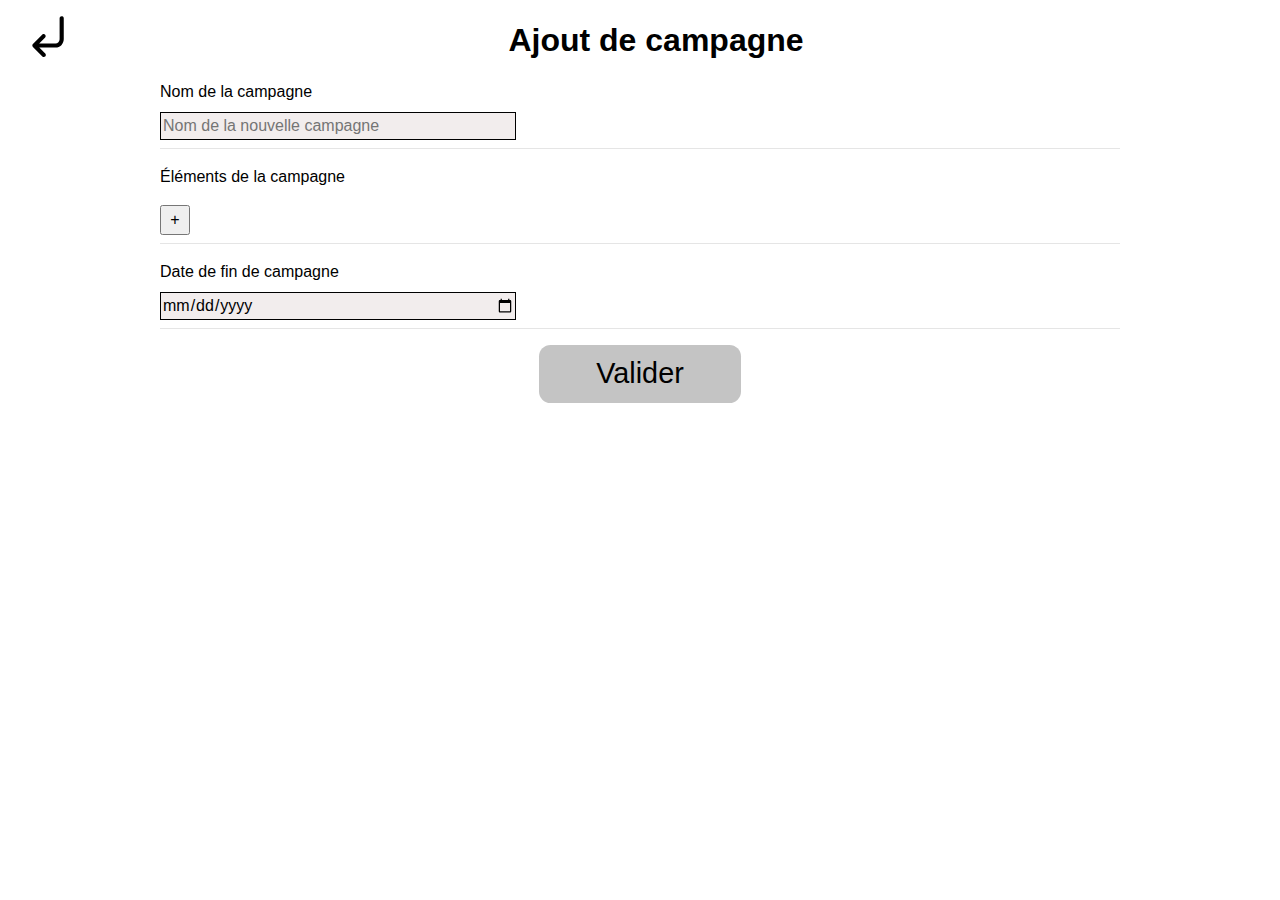
==== pages/ajout_campagne.html @ 580d983a "smfilskd" ====
<!DOCTYPE html>
<html lang="fr">
    <head>
        <meta charset="UTF-8" />
        <meta http-equiv="X-UA-Compatible" content="IE=edge" />
        <meta name="viewport" content="width=device-width, initial-scale=1.0" />
        <link rel="stylesheet" href="/css/reset.css" />
        <link rel="stylesheet" href="/css/main.css" />
        <link rel="stylesheet" href="/css/ajout_campagne.css" />

        <title>Ajouter une campagne</title>
    </head>
    <body>
        <header>
            <a href="../index.html" class="back-button"
                ><svg
                    viewBox="0 0 49 63"
                    fill="none"
                    xmlns="http://www.w3.org/2000/svg"
                >
                    <path
                        d="M45.4062 0.249999C44.5774 0.249999 43.7826 0.579239 43.1965 1.16529C42.6105 1.75134 42.2812 2.5462 42.2812 3.375V35.7813C42.2812 37.4389 41.6227 39.0286 40.4506 40.2007C39.2785 41.3728 37.6888 42.0313 36.0312 42.0313H11.0312L20.1562 32.9062C20.69 32.3239 20.9835 31.561 20.9775 30.771C20.9715 29.9811 20.6666 29.2227 20.1241 28.6485C19.5815 28.0743 18.8417 27.7268 18.0533 27.6761C17.265 27.6254 16.4867 27.8751 15.875 28.375L1.40623 42.9375C1.12099 43.2404 0.888597 43.589 0.718731 43.9688C0.406175 44.7296 0.406175 45.5829 0.718731 46.3438C0.876748 46.73 1.11051 47.0806 1.40623 47.375L15.875 61.8438C16.457 62.4211 17.2427 62.7466 18.0625 62.75C18.4738 62.7524 18.8814 62.6736 19.2622 62.518C19.6429 62.3625 19.9892 62.1334 20.2812 61.8438C20.5741 61.5532 20.8066 61.2076 20.9653 60.8268C21.1239 60.446 21.2056 60.0375 21.2056 59.625C21.2056 59.2125 21.1239 58.804 20.9653 58.4232C20.8066 58.0424 20.5741 57.6968 20.2812 57.4063L11.1562 48.2813H36.1562C39.4714 48.2813 42.6509 46.9643 44.9951 44.6201C47.3393 42.2759 48.6562 39.0965 48.6562 35.7813V3.375C48.6566 2.95388 48.5718 2.53705 48.407 2.14952C48.2422 1.76199 48.0007 1.41177 47.6972 1.11989C47.3936 0.828016 47.0342 0.600501 46.6405 0.451015C46.2468 0.301528 45.827 0.233154 45.4062 0.249999Z"
                        fill="black"
                    />
                </svg>
            </a>
            <h1 class="main-title">Ajout de campagne</h1>
        </header>
        <main>
            <form id="addCampainForm">
                <div>
                    <label for="campainName">Nom de la campagne</label>
                    <input
                        id="campainName"
                        type="text"
                        placeholder="Nom de la nouvelle campagne"
                    />
                </div>
                <div>
                    <p>Éléments de la campagne</p>
                    <div id="elements-container"></div>
                    <button role="dialog" id="addElementBtn">+</button>
                </div>
                <div>
                    <label for="campainEndDate">Date de fin de campagne</label>
                    <input id="campainEndDate" type="date" />
                </div>
                <button id="submit-button">Valider</button>
            </form>
        </main>
    </body>

    <script defer src="/js/addCampain.js"></script>
</html>
---- css/main.css ----
button {
    cursor: pointer;
}

header {
    display: flex;
    align-items: center;
    justify-content: center;
    padding: 1em 2em;
}

.back-button {
    width: 2em;
    aspect-ratio: 1;
    margin-right: auto;
}

.main-title {
    margin-right: auto;
}
---- css/ajout_campagne.css ----
* {
    font-family: sans-serif;
}

form {
    width: min(100% - 2rem, 60rem);
    margin: auto;
    display: grid;
    gap: 1em;
}

form > * {
    display: flex;
    flex-direction: column;
    gap: 0.5em;
}

form > *:not(:last-child) {
    padding-block-end: 0.5em;
    border-block-end: 1px solid hsla(0, 0%, 0%, 0.1);
}

form input {
    max-width: 40ch;
    background-color: hsl(0, 17%, 94%);
    border: 1px solid hsl(0 0% 0%);
}

#elements-container {
    display: flex;
    align-items: center;
    gap: 1em;
}

#addElementBtn {
    width: fit-content;
    aspect-ratio: 1;
}

.campain-element {
    padding: 0.5em;
    background-color: hsl(0 0% 70%);
    min-width: 10ch;
    aspect-ratio: 1;
    display: flex;
    flex-direction: column;
    align-items: center;
    justify-content: space-evenly;
}

#submit-button {
    font-size: 1.8rem;
    width: fit-content;
    justify-self: center;
    border: none;
    border-radius: 0.4em;
    padding: 0.25em 2em;
    background-color: hsl(0 0% 77%);
}
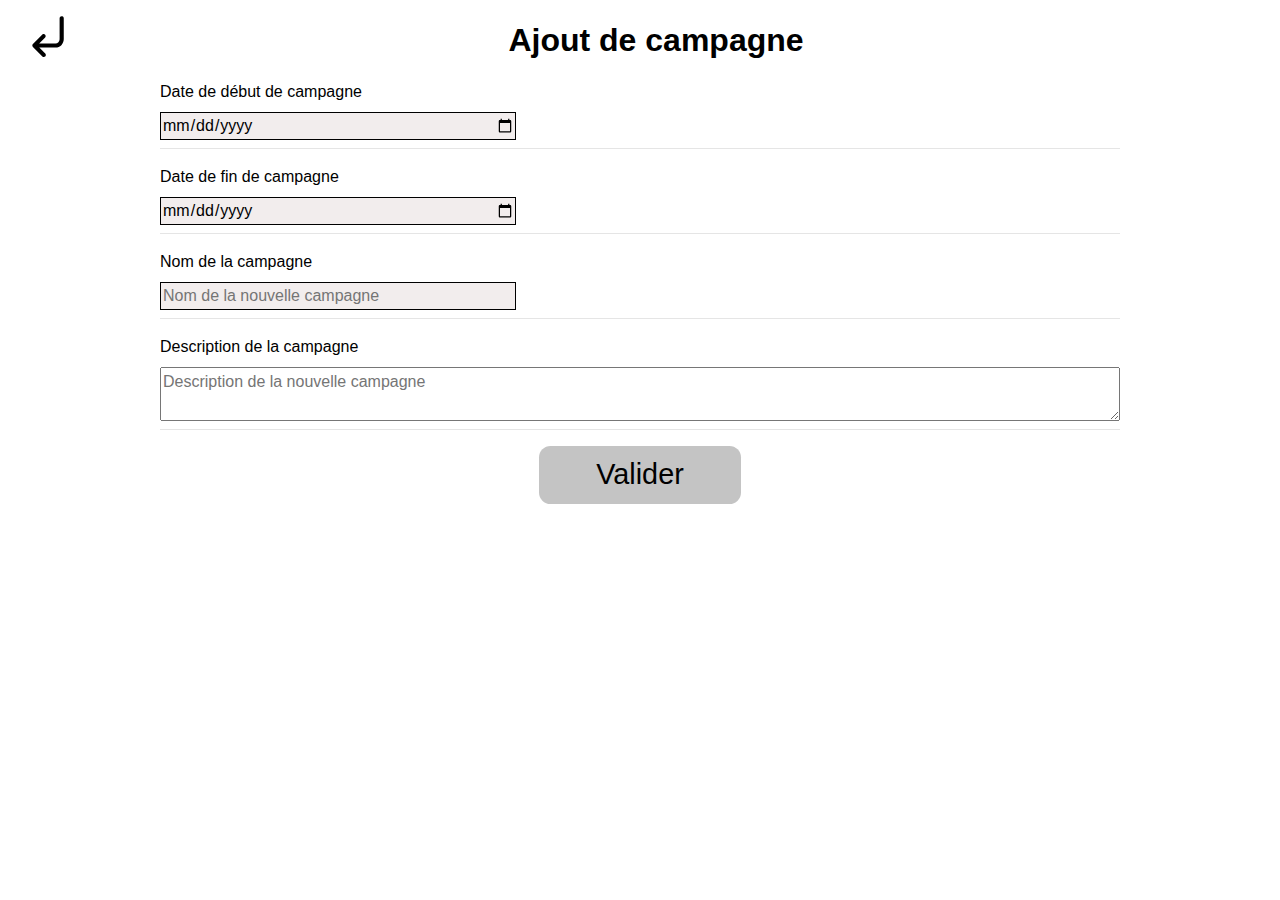
==== commit 885f8b7a: "ajout fonctionnalité : ajout de campagne" ====
--- a/pages/ajout_campagne.html
+++ b/pages/ajout_campagne.html
@@ -7,7 +7,12 @@
         <link rel="stylesheet" href="/css/reset.css" />
         <link rel="stylesheet" href="/css/main.css" />
         <link rel="stylesheet" href="/css/ajout_campagne.css" />
-
+        <script defer src="/js/addCampain.js"></script>
+        <script
+            src="https://code.jquery.com/jquery-3.5.1.min.js"
+            integrity="sha256-9/aliU8dGd2tb6OSsuzixeV4y/faTqgFtohetphbbj0="
+            crossorigin="anonymous"
+        ></script>
         <title>Ajouter une campagne</title>
     </head>
     <body>
@@ -29,26 +34,23 @@
         <main>
             <form id="addCampainForm">
                 <div>
-                    <label for="campainName">Nom de la campagne</label>
-                    <input
-                        id="campainName"
-                        type="text"
-                        placeholder="Nom de la nouvelle campagne"
-                    />
+                    <label for="debut">Date de début de campagne</label>
+                    <input name="debut" id="debut" type="date" required />
                 </div>
                 <div>
-                    <p>Éléments de la campagne</p>
-                    <div id="elements-container"></div>
-                    <button role="dialog" id="addElementBtn">+</button>
+                    <label for="fin">Date de fin de campagne</label>
+                    <input name="fin" id="fin" type="date" required />
                 </div>
                 <div>
-                    <label for="campainEndDate">Date de fin de campagne</label>
-                    <input id="campainEndDate" type="date" />
+                    <label for="libelle">Nom de la campagne</label>
+                    <input name="libelle" id="libelle" type="text" placeholder="Nom de la nouvelle campagne" required />
+                </div>
+                <div>
+                    <label for="description">Description de la campagne</label>
+                    <textarea name="description" id="description" placeholder="Description de la nouvelle campagne" required></textarea>
                 </div>
                 <button id="submit-button">Valider</button>
             </form>
         </main>
     </body>
-
-    <script defer src="/js/addCampain.js"></script>
-</html>+</html>
--- a/css/main.css
+++ b/css/main.css
@@ -1,3 +1,7 @@
+* {
+    font-family: sans-serif;
+}
+
 button {
     cursor: pointer;
 }
--- a/css/ajout_campagne.css
+++ b/css/ajout_campagne.css
@@ -1,7 +1,3 @@
-* {
-    font-family: sans-serif;
-}
-
 form {
     width: min(100% - 2rem, 60rem);
     margin: auto;
@@ -56,4 +52,8 @@
     border-radius: 0.4em;
     padding: 0.25em 2em;
     background-color: hsl(0 0% 77%);
-}+}
+
+textarea {
+    resize: vertical;
+}
